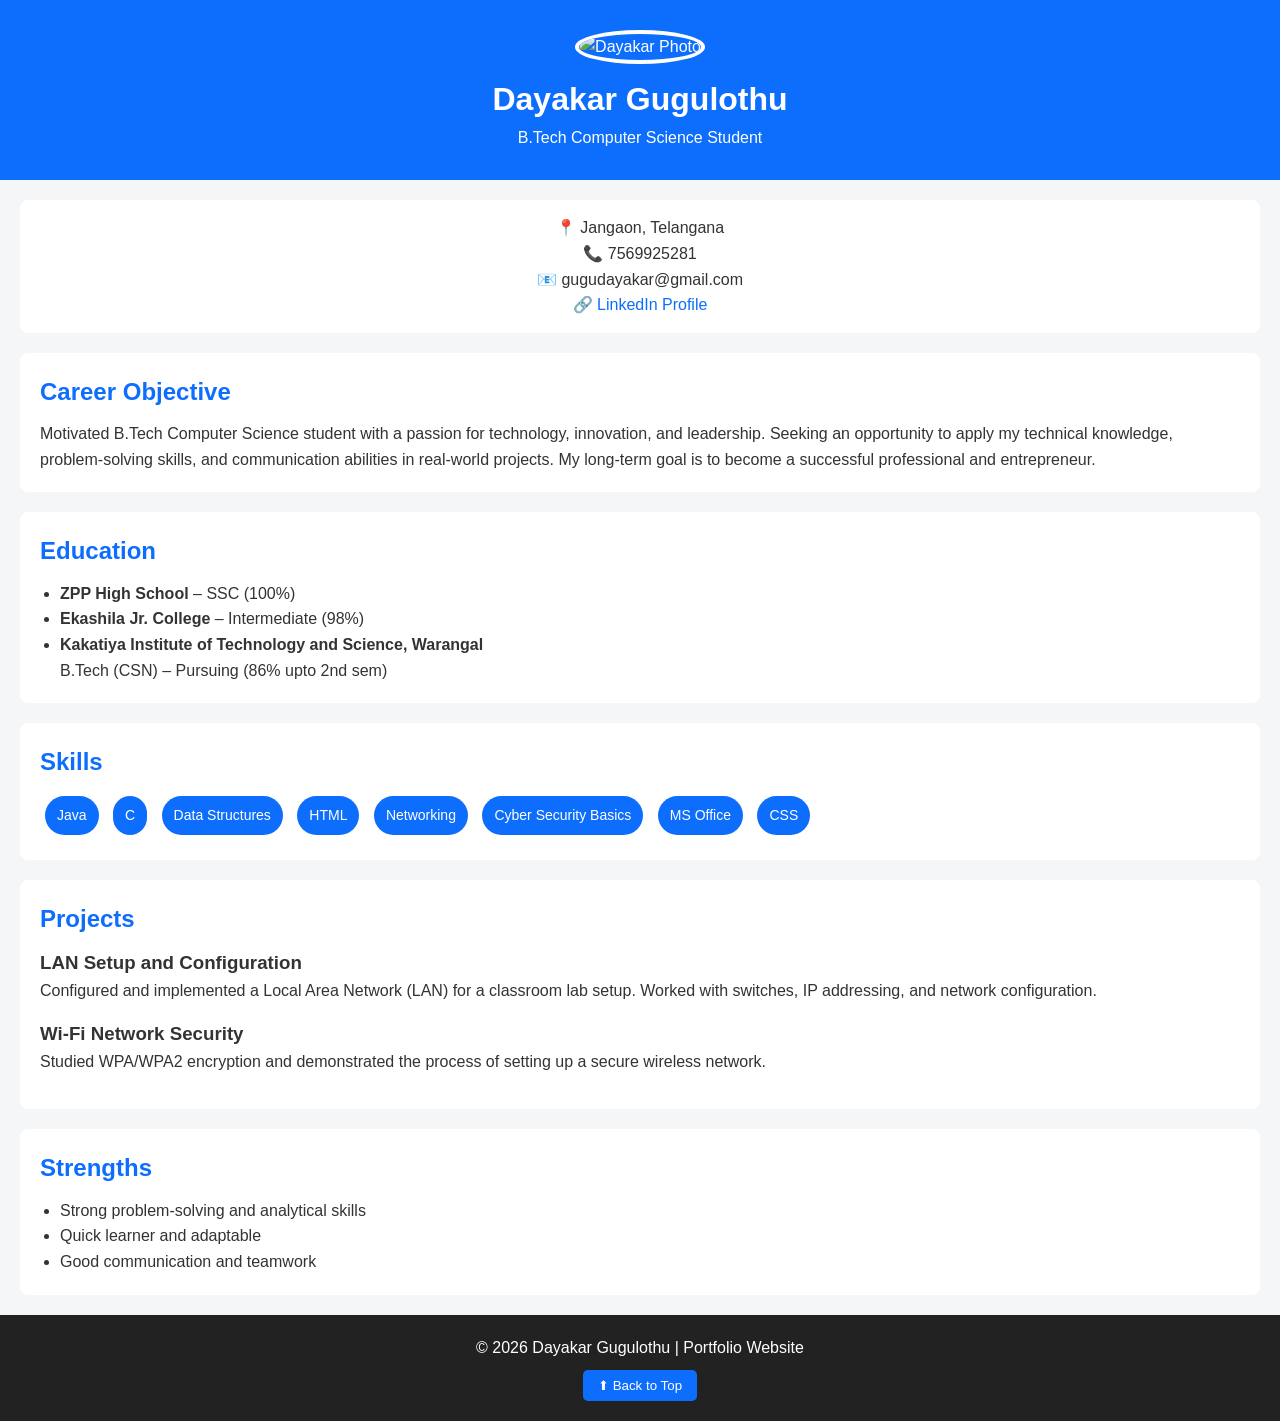
==== index.html @ 81e4e648 "Update and rename portfil.html to index.html" ====
<!DOCTYPE html>
<html lang="en">
<head>
    <meta charset="UTF-8">
    <meta name="viewport" content="width=device-width, initial-scale=1.0">
    <title>Dayakar Gugulothu | Portfolio</title>
    <link rel="stylesheet" href="new.css">
</head>
<body>

<header>
    <div class="profile">
        <img src="c:\Users\gugul\AppData\Local\Packages\5319275A.WhatsAppDesktop_cv1g1gvanyjgm\LocalState\sessions\6FD2063F859DB226A3ADAE809A916761F55AF414\transfers\2026-01\WhatsApp Image 2026-01-03 at 10.28.07 PM.jpeg" alt="Dayakar Photo">
        <h1>Dayakar Gugulothu</h1>
        <p>B.Tech Computer Science Student</p>
    </div>
</header>

<section class="contact">
    <p>📍 Jangaon, Telangana</p>
    <p>📞 7569925281</p>
    <p>📧 gugudayakar@gmail.com</p>
    <p>🔗 <a href="https://www.linkedin.com/in/dayakar-gugulothu-b71310326" target="_blank">LinkedIn Profile</a></p>
</section>

<section>
    <h2>Career Objective</h2>
    <p>
        Motivated B.Tech Computer Science student with a passion for technology, innovation, 
        and leadership. Seeking an opportunity to apply my technical knowledge, problem-solving 
        skills, and communication abilities in real-world projects. My long-term goal is to 
        become a successful professional and entrepreneur.
    </p>
</section>

<section>
    <h2>Education</h2>
    <ul>
        <li><strong>ZPP High School</strong> – SSC (100%)</li>
        <li><strong>Ekashila Jr. College</strong> – Intermediate (98%)</li>
        <li><strong>Kakatiya Institute of Technology and Science, Warangal</strong><br>
            B.Tech (CSN) – Pursuing (86% upto 2nd sem)
        </li>
    </ul>
</section>

<section>
    <h2>Skills</h2>
    <div class="skills">
        <span>Java</span>
        <span>C</span>
        <span>Data Structures</span>
        <span>HTML</span>
        <span>Networking</span>
        <span>Cyber Security Basics</span>
        <span>MS Office</span>
        <span>CSS</span>
    </div>
</section>

<section>
    <h2>Projects</h2>
    <div class="project">
        <h3>LAN Setup and Configuration</h3>
        <p>
            Configured and implemented a Local Area Network (LAN) for a classroom lab setup. 
            Worked with switches, IP addressing, and network configuration.
        </p>
    </div>

    <div class="project">
        <h3>Wi-Fi Network Security</h3>
        <p>
            Studied WPA/WPA2 encryption and demonstrated the process of setting up a secure 
            wireless network.
        </p>
    </div>
</section>

<section>
    <h2>Strengths</h2>
    <ul>
        <li>Strong problem-solving and analytical skills</li>
        <li>Quick learner and adaptable</li>
        <li>Good communication and teamwork</li>
    </ul>
</section>

<footer>
    <p>© 2026 Dayakar Gugulothu | Portfolio Website</p>
    <button onclick="scrollToTop()">⬆ Back to Top</button>
</footer>

<script src="scrip.js"></script>
</body>
</html>
---- new.css ----
* {
    margin: 0;
    padding: 0;
    box-sizing: border-box;
    font-family: Arial, sans-serif;
}

body {
    background: #f4f6f8;
    color: #333;
    line-height: 1.6;
}

header {
    background: #0d6efd;
    color: #fff;
    padding: 30px;
    text-align: center;
}

.profile img {
    width: 130px;
    height: 130px;
    border-radius: 50%;
    border: 4px solid #fff;
}

.profile h1 {
    margin-top: 10px;
}

.contact {
    background: #fff;
    padding: 15px;
    text-align: center;
}

.contact a {
    color: #0d6efd;
    text-decoration: none;
}

section {
    background: #fff;
    margin: 20px;
    padding: 20px;
    border-radius: 8px;
}

h2 {
    color: #0d6efd;
    margin-bottom: 10px;
}

ul {
    margin-left: 20px;
}

.skills span {
    display: inline-block;
    background: #0d6efd;
    color: #fff;
    padding: 8px 12px;
    margin: 5px;
    border-radius: 20px;
    font-size: 14px;
}

.project {
    margin-bottom: 15px;
}

footer {
    background: #222;
    color: #fff;
    text-align: center;
    padding: 20px;
}

footer button {
    margin-top: 10px;
    padding: 8px 15px;
    border: none;
    background: #0d6efd;
    color: #fff;
    border-radius: 5px;
    cursor: pointer;
}
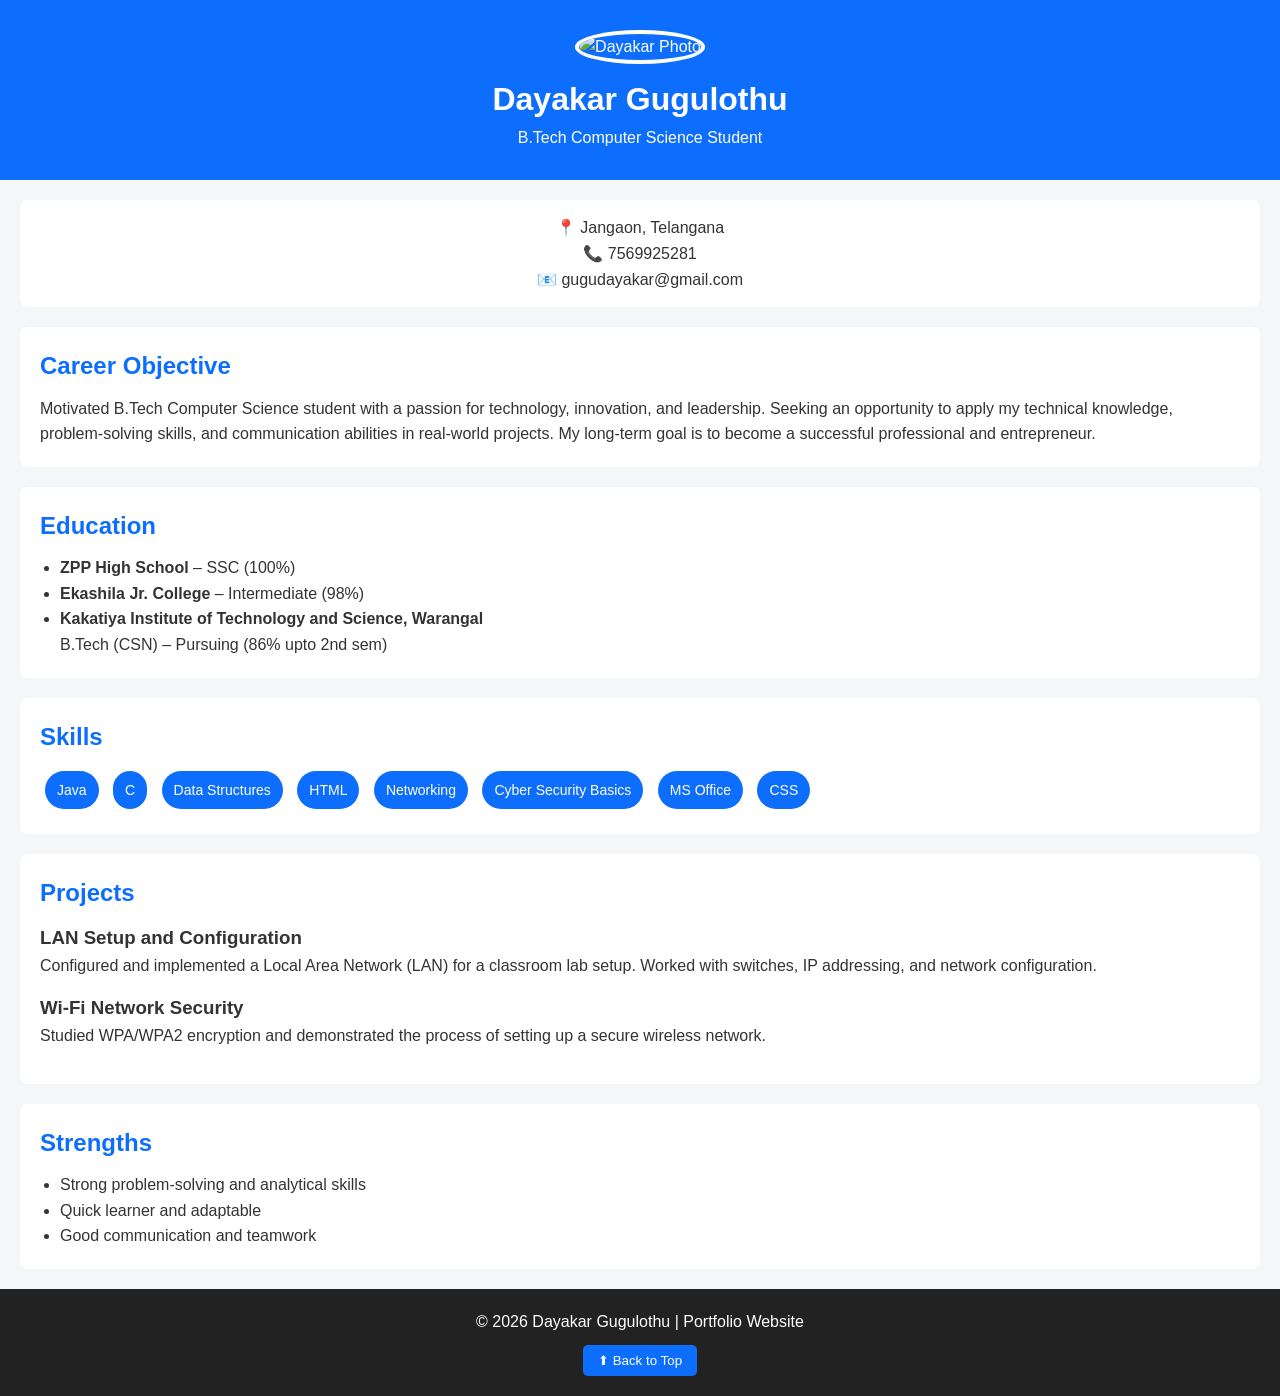
==== commit d25a46b1: "Update index.html" ====
--- a/index.html
+++ b/index.html
@@ -20,7 +20,7 @@
     <p>📍 Jangaon, Telangana</p>
     <p>📞 7569925281</p>
     <p>📧 gugudayakar@gmail.com</p>
-    <p>🔗 <a href="https://www.linkedin.com/in/dayakar-gugulothu-b71310326" target="_blank">LinkedIn Profile</a></p>
+
 </section>
 
 <section>
@@ -94,3 +94,5 @@
 <script src="scrip.js"></script>
 </body>
 </html>
+
+
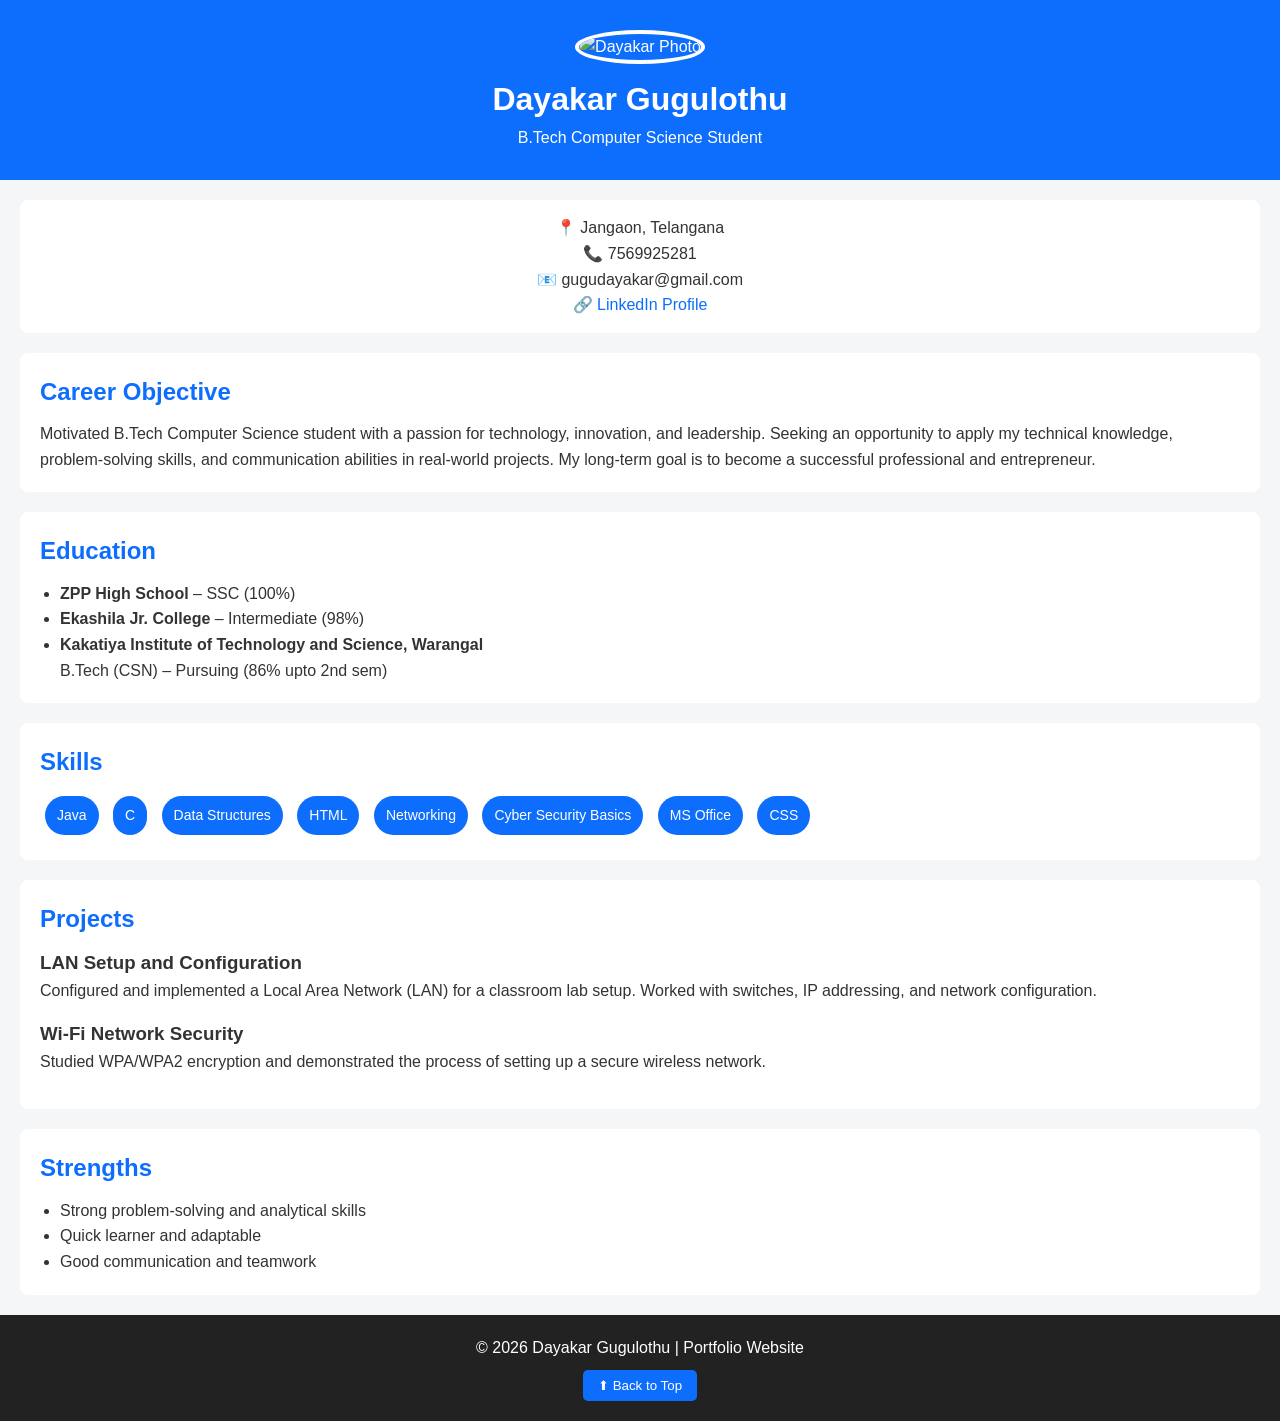
==== commit eb7f067f: "Update index.html" ====
--- a/index.html
+++ b/index.html
@@ -20,6 +20,9 @@
     <p>📍 Jangaon, Telangana</p>
     <p>📞 7569925281</p>
     <p>📧 gugudayakar@gmail.com</p>
+    <p>🔗 <a href="https://www.linkedin.com/in/dayakar-gugulothu-09505938b" target="_blank">LinkedIn Profile</a></p>
+</section>
+
 
 </section>
 
@@ -96,3 +99,4 @@
 </html>
 
 
+
